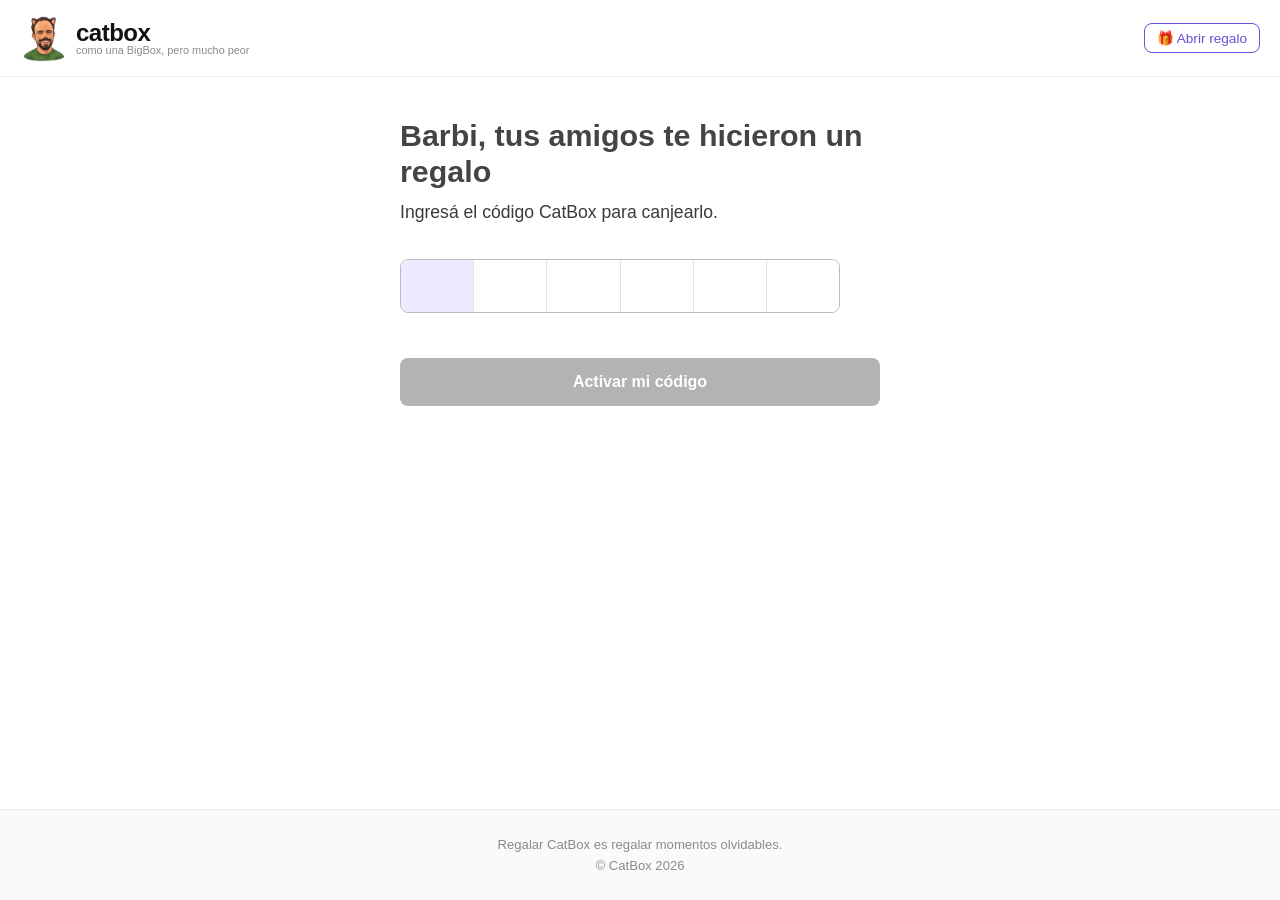
==== index.html @ 8b03278d "Sitio CatBox Co-Authored-By: Claude Opus 5.5 <noreply@anthropic.com> Claude-Session: https://claude." ====
<!DOCTYPE html>
<html lang="es">
<head>
  <meta charset="UTF-8">
  <meta name="viewport" content="width=device-width, initial-scale=1.0">
  <title>CatBox – Te regalaron un CatBox</title>
  <link rel="icon" type="image/png" href="favicon.png">
  <link rel="stylesheet" href="styles.css">
</head>
<body>

  <header>
    <a class="logo" href="index.html">
      <img src="logo.png" alt="Logo de CatBox">
      <span class="logo-texto">
        <span class="logo-nombre">catbox</span>
        <span class="logo-slogan">como una BigBox, pero mucho peor</span>
      </span>
    </a>
    <span class="header-link">🎁 Abrir regalo</span>
  </header>

  <main>
    <h1>Barbi, tus amigos te hicieron un regalo</h1>
    <p class="subtitulo">Ingresá el código CatBox para canjearlo.</p>

    <form id="formulario" novalidate>
      <div class="codigo" id="codigo"></div>
      <p class="mensaje-error" id="error" role="alert"></p>

      <button type="submit" class="boton" id="activar" disabled>Activar mi código</button>
    </form>
  </main>

  <footer>
    Regalar CatBox es regalar momentos olvidables.<br>
    © CatBox 2026
  </footer>

  <script>
    // ⬇️ Cambiá acá el código si querés
    const CODIGO_CORRECTO = "492530";

    const contenedor = document.getElementById("codigo");
    const boton = document.getElementById("activar");
    const error = document.getElementById("error");
    const largo = CODIGO_CORRECTO.length;

    // Crear una cajita por cada dígito
    for (let i = 0; i < largo; i++) {
      const input = document.createElement("input");
      input.id = "d" + i;
      input.type = "text";
      input.inputMode = "numeric";
      input.maxLength = 1;
      input.autocomplete = "off";
      input.setAttribute("aria-label", "Dígito " + (i + 1));
      contenedor.appendChild(input);
    }
    const cajitas = [...contenedor.querySelectorAll("input")];

    function actualizar() {
      boton.disabled = cajitas.some(c => c.value === "");
      error.textContent = "";
      contenedor.classList.remove("error");
    }

    cajitas.forEach((caja, i) => {
      caja.addEventListener("input", () => {
        caja.value = caja.value.replace(/\D/g, "").slice(-1);
        if (caja.value && i < largo - 1) cajitas[i + 1].focus();
        actualizar();
      });
      caja.addEventListener("keydown", e => {
        if (e.key === "Backspace" && !caja.value && i > 0) cajitas[i - 1].focus();
      });
      // Permite pegar el código completo
      caja.addEventListener("paste", e => {
        e.preventDefault();
        const texto = (e.clipboardData.getData("text") || "").replace(/\D/g, "");
        texto.split("").slice(0, largo - i).forEach((d, j) => cajitas[i + j].value = d);
        cajitas[Math.min(i + texto.length, largo - 1)].focus();
        actualizar();
      });
    });

    document.getElementById("formulario").addEventListener("submit", e => {
      e.preventDefault();
      const ingresado = cajitas.map(c => c.value).join("");
      if (ingresado === CODIGO_CORRECTO) {
        try { sessionStorage.setItem("catbox-ok", "1"); } catch (err) {}
        window.location.href = "canje.html";
      } else {
        error.textContent = "Ese código no existe. Ni los gatos lo aceptarían. Probá de nuevo.";
        contenedor.classList.remove("error");
        void contenedor.offsetWidth; // reinicia la animación
        contenedor.classList.add("error");
      }
    });

    cajitas[0].focus();
  </script>
</body>
</html>
---- styles.css ----
* { box-sizing: border-box; margin: 0; padding: 0; }

:root {
  --violeta: #6c4fd8;
  --violeta-claro: #efeaff;
  --texto: #3a3a3a;
  --gris: #8a8a8a;
  --borde: #d6d6d6;
  --error: #d64545;
}

body {
  font-family: -apple-system, BlinkMacSystemFont, "Segoe UI", Roboto, Helvetica, Arial, sans-serif;
  color: var(--texto);
  background: #fff;
  min-height: 100vh;
  display: flex;
  flex-direction: column;
}

/* ---------- Header ---------- */
header {
  border-bottom: 1px solid #ececec;
  padding: 14px 20px;
  display: flex;
  align-items: center;
  justify-content: space-between;
  gap: 12px;
}

.logo {
  display: flex;
  align-items: center;
  gap: 8px;
  text-decoration: none;
  color: #111;
}
.logo img { width: 48px; height: 48px; object-fit: contain; }
.logo-texto { display: flex; flex-direction: column; line-height: 1.05; }
.logo-nombre { font-size: 1.5rem; font-weight: 800; letter-spacing: -0.5px; }
.logo-slogan { font-size: 0.68rem; color: var(--gris); }

.header-link {
  font-size: 0.85rem;
  color: var(--violeta);
  border: 1.5px solid var(--violeta);
  border-radius: 8px;
  padding: 6px 12px;
  white-space: nowrap;
}

/* ---------- Main ---------- */
main {
  flex: 1;
  width: 100%;
  max-width: 520px;
  margin: 0 auto;
  padding: 40px 20px 60px;
}

h1 {
  font-size: 1.9rem;
  line-height: 1.2;
  color: #444;
  margin-bottom: 12px;
}
.subtitulo { font-size: 1.1rem; margin-bottom: 36px; }

label.etiqueta { display: block; font-size: 0.95rem; margin-bottom: 12px; }

/* ---------- Cajitas del código ---------- */
.codigo {
  display: flex;
  border: 1px solid #bbb;
  border-radius: 8px;
  overflow: hidden;
  max-width: 440px;
}
.codigo input {
  flex: 1;
  min-width: 0;
  height: 52px;
  border: none;
  border-right: 1px solid #e3e3e3;
  text-align: center;
  font-size: 1.3rem;
  font-weight: 600;
  color: #222;
  outline: none;
  background: #fff;
}
.codigo input:last-child { border-right: none; }
.codigo input:focus { background: var(--violeta-claro); }
.codigo.error { border-color: var(--error); animation: sacudida 0.35s; }

@keyframes sacudida {
  0%, 100% { transform: translateX(0); }
  25% { transform: translateX(-6px); }
  75% { transform: translateX(6px); }
}

.mensaje-error {
  color: var(--error);
  font-size: 0.88rem;
  margin-top: 10px;
  min-height: 1.2em;
  margin-bottom: 18px;
}

.ayuda {
  display: inline-flex;
  align-items: center;
  gap: 6px;
  font-size: 0.88rem;
  margin: 8px 0 24px;
  cursor: pointer;
  background: none;
  border: none;
  color: var(--texto);
}
.ayuda-texto {
  font-size: 0.85rem;
  color: var(--gris);
  margin: -14px 0 24px;
  display: none;
}
.ayuda-texto.visible { display: block; }

/* ---------- Botones ---------- */
.boton {
  width: 100%;
  padding: 15px;
  font-size: 1rem;
  font-weight: 600;
  border: none;
  border-radius: 8px;
  background: var(--violeta);
  color: #fff;
  cursor: pointer;
  transition: background 0.2s;
}
.boton:disabled { background: #b3b3b3; cursor: not-allowed; }
.boton:not(:disabled):hover { background: #5638c4; }

/* ---------- Página de canje ---------- */
.canje main { max-width: 1180px; }
.canje h1, .canje .subtitulo { text-align: center; }

.opciones {
  display: grid;
  grid-template-columns: repeat(auto-fill, minmax(250px, 1fr));
  gap: 18px;
}

.opcion {
  border: 1px solid #e6e6e6;
  border-radius: 12px;
  overflow: hidden;
  display: flex;
  flex-direction: column;
  background: #fff;
  box-shadow: 0 2px 8px rgba(0,0,0,0.04);
}
.opcion-imagen {
  height: 170px;
  overflow: hidden;
  display: flex;
  align-items: center;
  justify-content: center;
  font-size: 3.4rem;
}
.opcion-cuerpo { padding: 16px; flex: 1; display: flex; flex-direction: column; }
.opcion-categoria {
  font-size: 0.72rem;
  text-transform: uppercase;
  letter-spacing: 0.5px;
  color: var(--violeta);
  font-weight: 700;
  margin-bottom: 6px;
}
.opcion h2 { font-size: 1.08rem; margin-bottom: 6px; }
.opcion p { font-size: 0.88rem; color: #666; margin-bottom: 10px; flex: 1; }
.opcion-estrellas { font-size: 0.8rem; color: var(--gris); margin-bottom: 14px; line-height: 1.5; }
.opcion-estrellas .estrellas { vertical-align: -1px; margin-right: 4px; }
.opcion .boton { padding: 11px; font-size: 0.92rem; }

/* Estrellas con medias estrellas */
.estrellas { position: relative; display: inline-block; color: #d6d6d6; font-size: 1rem; letter-spacing: 1px; line-height: 1; }
.estrellas .relleno { position: absolute; top: 0; left: 0; overflow: hidden; white-space: nowrap; color: #f5b301; }

/* Experiencias no disponibles */
.opcion.no-disponible .opcion-imagen { filter: grayscale(1); opacity: 0.55; }

/* ---------- Modal de confirmación ---------- */
.modal-fondo {
  position: fixed;
  inset: 0;
  background: rgba(0,0,0,0.5);
  display: none;
  align-items: center;
  justify-content: center;
  padding: 20px;
  z-index: 10;
}
.modal-fondo.visible { display: flex; }
.modal {
  background: #fff;
  border-radius: 14px;
  padding: 30px 24px;
  max-width: 400px;
  width: 100%;
  text-align: center;
}
.modal-emoji { font-size: 3.5rem; margin-bottom: 10px; }
.modal h2 { margin-bottom: 10px; }
.modal p { color: #555; margin-bottom: 8px; }
.modal .elegido { font-weight: 700; color: var(--violeta); font-size: 1.1rem; margin: 14px 0; }
.modal .letra-chica { font-size: 0.75rem; color: var(--gris); margin: 16px 0 20px; }

/* ---------- Footer ---------- */
footer {
  background: #fafafa;
  border-top: 1px solid #ececec;
  padding: 24px 20px;
  font-size: 0.82rem;
  color: var(--gris);
  text-align: center;
  line-height: 1.6;
}

@media (max-width: 420px) {
  h1 { font-size: 1.6rem; }
  .codigo input { height: 46px; font-size: 1.1rem; }
  .header-link { display: none; }
}

/* ---------- Página de error 404 ---------- */
.pagina-error main { text-align: center; }
.pagina-error .error-imagen { width: 100%; max-width: 420px; height: auto; margin: 0 auto 20px; display: block; }
.pagina-error h1 { font-size: 2.4rem; margin-bottom: 8px; }
.pagina-error .subtitulo { margin-bottom: 28px; }
.pagina-error .boton { max-width: 320px; }

/* Grilla: 1 columna en celular, 2 en tablet, 3 en computadora */
.opciones { grid-template-columns: 1fr; }
@media (min-width: 640px) { .opciones { grid-template-columns: repeat(2, 1fr); } }
@media (min-width: 1000px) { .opciones { grid-template-columns: repeat(3, 1fr); } }
.opcion-imagen img { width: 100%; height: 100%; object-fit: cover; display: block; }

/* ---------- Página de reserva ---------- */
.pagina-reserva h1 { font-size: 1.9rem; margin-bottom: 8px; }
.pagina-reserva .opcion-categoria { display: block; margin-bottom: 8px; }
.pagina-reserva .subtitulo { margin-bottom: 20px; }
.pagina-reserva .aviso {
  background: var(--violeta-claro);
  border-radius: 10px;
  padding: 16px 18px;
  font-size: 1rem;
  line-height: 1.5;
  margin-bottom: 24px;
}
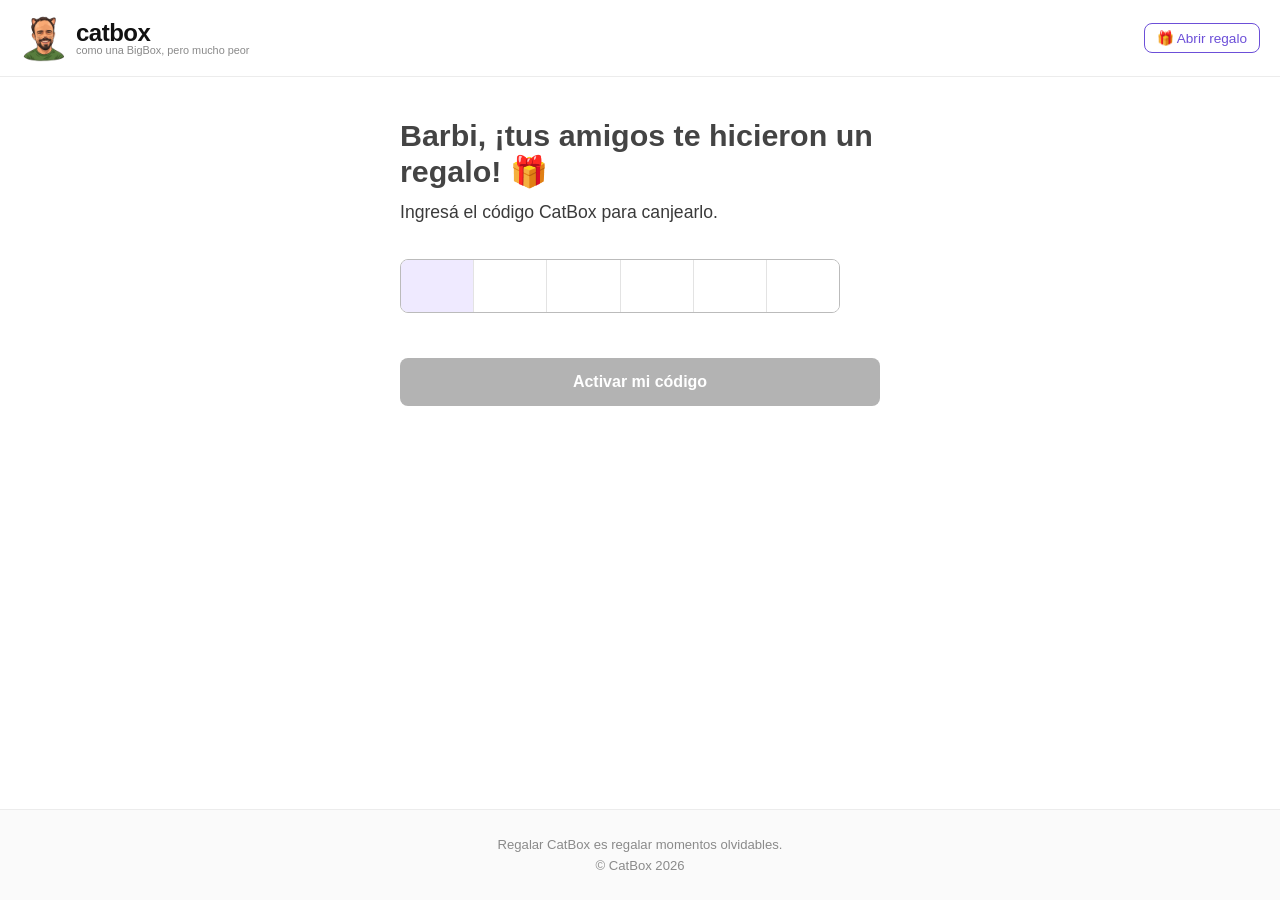
==== commit 806e1c3d: "Nuevos textos, página de reserva con foto y detalle, y página de canje en proceso Co-Authored-By: Cl" ====
--- a/index.html
+++ b/index.html
@@ -21,7 +21,7 @@
   </header>
 
   <main>
-    <h1>Barbi, tus amigos te hicieron un regalo</h1>
+    <h1>Barbi, ¡tus amigos te hicieron un regalo! 🎁</h1>
     <p class="subtitulo">Ingresá el código CatBox para canjearlo.</p>
 
     <form id="formulario" novalidate>
--- a/styles.css
+++ b/styles.css
@@ -248,6 +248,39 @@
 .opcion-imagen img { width: 100%; height: 100%; object-fit: cover; display: block; }
 
 /* ---------- Página de reserva ---------- */
+.pagina-reserva main { max-width: 640px; }
+.pagina-reserva .reserva-foto {
+  width: 100%; height: 260px; object-fit: cover;
+  border-radius: 14px; display: block; margin-bottom: 22px;
+}
+.pagina-reserva .opcion-categoria { display: block; margin-bottom: 6px; }
+.pagina-reserva h1 { margin-bottom: 6px; }
+.pagina-reserva .subtitulo { margin-bottom: 16px; color: #666; }
+.pagina-reserva .reserva-detalle { font-size: 1rem; line-height: 1.6; margin-bottom: 30px; }
+.botones { display: flex; gap: 12px; }
+.botones .boton { flex: 1; }
+.boton-secundario { background: #fff; color: var(--violeta); border: 1.5px solid var(--violeta); }
+.boton-secundario:not(:disabled):hover { background: var(--violeta-claro); }
+@media (max-width: 520px) {
+  .botones { flex-direction: column-reverse; }
+  .pagina-reserva .reserva-foto { height: 200px; }
+}
+
+/* ---------- Canje en proceso ---------- */
+.pagina-procesando .opcion-categoria { display: block; margin-bottom: 6px; }
+.pagina-procesando h1 { font-size: 1.8rem; }
+.pagina-procesando .aviso {
+  background: var(--violeta-claro); border-radius: 10px;
+  padding: 14px 18px; line-height: 1.5;
+}
+
+/* Grilla: 1 columna en celular, 2 en tablet, 3 en computadora */
+.opciones { grid-template-columns: 1fr; }
+@media (min-width: 640px) { .opciones { grid-template-columns: repeat(2, 1fr); } }
+@media (min-width: 1000px) { .opciones { grid-template-columns: repeat(3, 1fr); } }
+.opcion-imagen img { width: 100%; height: 100%; object-fit: cover; display: block; }
+
+/* ---------- Página de reserva ---------- */
 .pagina-reserva h1 { font-size: 1.9rem; margin-bottom: 8px; }
 .pagina-reserva .opcion-categoria { display: block; margin-bottom: 8px; }
 .pagina-reserva .subtitulo { margin-bottom: 20px; }
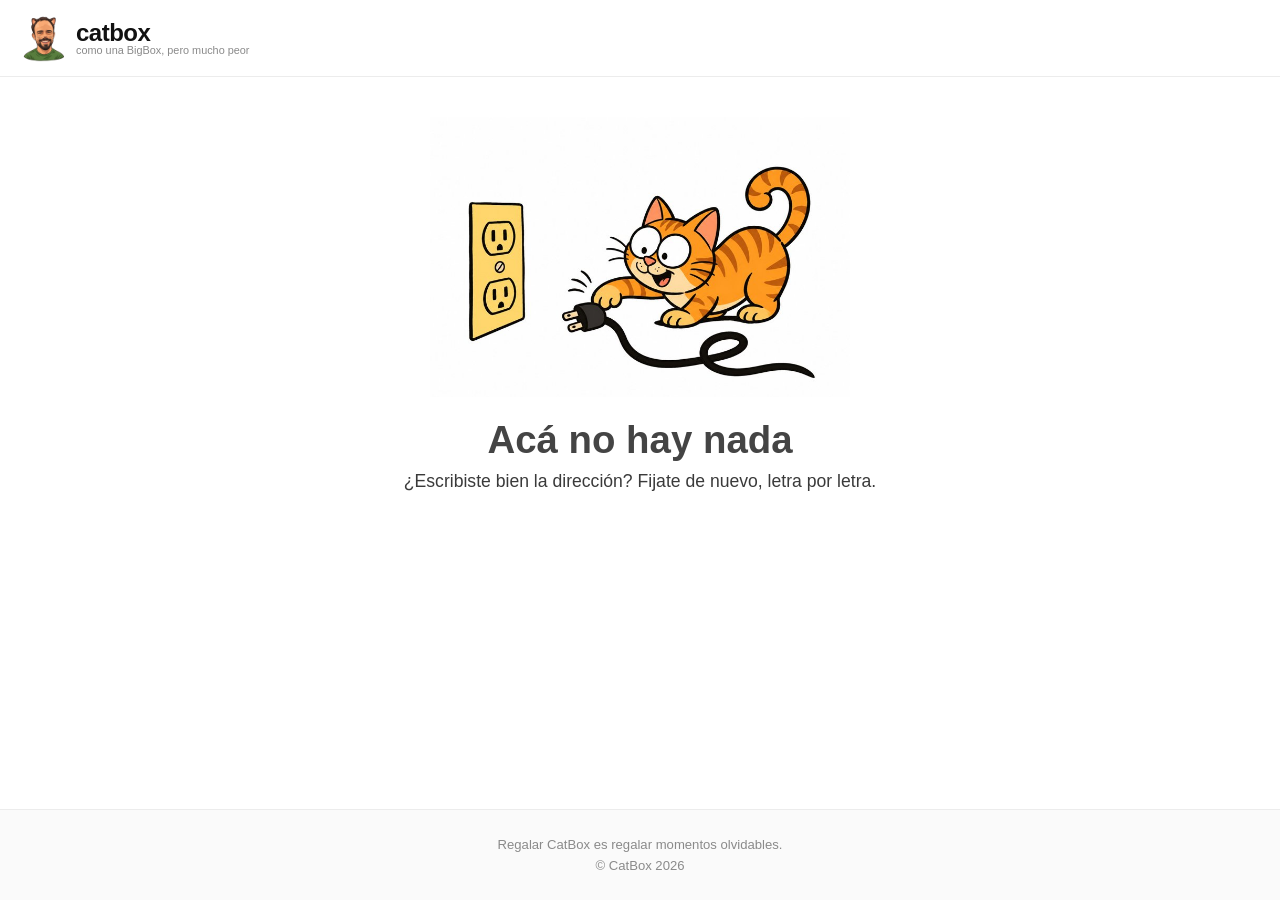
==== commit ef6795dd: "Mover el sitio a una URL larga y agregar página en broma en la raíz Co-Authored-By: Claude Opus 5.5 " ====
--- a/index.html
+++ b/index.html
@@ -3,102 +3,31 @@
 <head>
   <meta charset="UTF-8">
   <meta name="viewport" content="width=device-width, initial-scale=1.0">
-  <title>CatBox – Te regalaron un CatBox</title>
-  <link rel="icon" type="image/png" href="favicon.png">
-  <link rel="stylesheet" href="styles.css">
+  <title>CatBox – Acá no hay nada</title>
+  <link rel="icon" type="image/png" href="/no-es-el-mejor-regalo-pero-es-lo-que-conseguimos/favicon.png">
+  <link rel="stylesheet" href="/no-es-el-mejor-regalo-pero-es-lo-que-conseguimos/styles.css">
 </head>
-<body>
+<body class="pagina-error">
 
   <header>
-    <a class="logo" href="index.html">
-      <img src="logo.png" alt="Logo de CatBox">
+    <span class="logo">
+      <img src="/no-es-el-mejor-regalo-pero-es-lo-que-conseguimos/logo.png" alt="Logo de CatBox">
       <span class="logo-texto">
         <span class="logo-nombre">catbox</span>
         <span class="logo-slogan">como una BigBox, pero mucho peor</span>
       </span>
-    </a>
-    <span class="header-link">🎁 Abrir regalo</span>
+    </span>
   </header>
 
   <main>
-    <h1>Barbi, ¡tus amigos te hicieron un regalo! 🎁</h1>
-    <p class="subtitulo">Ingresá el código CatBox para canjearlo.</p>
-
-    <form id="formulario" novalidate>
-      <div class="codigo" id="codigo"></div>
-      <p class="mensaje-error" id="error" role="alert"></p>
-
-      <button type="submit" class="boton" id="activar" disabled>Activar mi código</button>
-    </form>
+    <img class="error-imagen" src="/no-es-el-mejor-regalo-pero-es-lo-que-conseguimos/gato-enchufe.jpg" alt="Un gato desenchufando un cable">
+    <h1>Acá no hay nada</h1>
+    <p class="subtitulo">¿Escribiste bien la dirección? Fijate de nuevo, letra por letra.</p>
   </main>
 
   <footer>
     Regalar CatBox es regalar momentos olvidables.<br>
     © CatBox 2026
   </footer>
-
-  <script>
-    // ⬇️ Cambiá acá el código si querés
-    const CODIGO_CORRECTO = "492530";
-
-    const contenedor = document.getElementById("codigo");
-    const boton = document.getElementById("activar");
-    const error = document.getElementById("error");
-    const largo = CODIGO_CORRECTO.length;
-
-    // Crear una cajita por cada dígito
-    for (let i = 0; i < largo; i++) {
-      const input = document.createElement("input");
-      input.id = "d" + i;
-      input.type = "text";
-      input.inputMode = "numeric";
-      input.maxLength = 1;
-      input.autocomplete = "off";
-      input.setAttribute("aria-label", "Dígito " + (i + 1));
-      contenedor.appendChild(input);
-    }
-    const cajitas = [...contenedor.querySelectorAll("input")];
-
-    function actualizar() {
-      boton.disabled = cajitas.some(c => c.value === "");
-      error.textContent = "";
-      contenedor.classList.remove("error");
-    }
-
-    cajitas.forEach((caja, i) => {
-      caja.addEventListener("input", () => {
-        caja.value = caja.value.replace(/\D/g, "").slice(-1);
-        if (caja.value && i < largo - 1) cajitas[i + 1].focus();
-        actualizar();
-      });
-      caja.addEventListener("keydown", e => {
-        if (e.key === "Backspace" && !caja.value && i > 0) cajitas[i - 1].focus();
-      });
-      // Permite pegar el código completo
-      caja.addEventListener("paste", e => {
-        e.preventDefault();
-        const texto = (e.clipboardData.getData("text") || "").replace(/\D/g, "");
-        texto.split("").slice(0, largo - i).forEach((d, j) => cajitas[i + j].value = d);
-        cajitas[Math.min(i + texto.length, largo - 1)].focus();
-        actualizar();
-      });
-    });
-
-    document.getElementById("formulario").addEventListener("submit", e => {
-      e.preventDefault();
-      const ingresado = cajitas.map(c => c.value).join("");
-      if (ingresado === CODIGO_CORRECTO) {
-        try { sessionStorage.setItem("catbox-ok", "1"); } catch (err) {}
-        window.location.href = "canje.html";
-      } else {
-        error.textContent = "Ese código no existe. Ni los gatos lo aceptarían. Probá de nuevo.";
-        contenedor.classList.remove("error");
-        void contenedor.offsetWidth; // reinicia la animación
-        contenedor.classList.add("error");
-      }
-    });
-
-    cajitas[0].focus();
-  </script>
 </body>
 </html>
--- a/no-es-el-mejor-regalo-pero-es-lo-que-conseguimos/styles.css
+++ b/no-es-el-mejor-regalo-pero-es-lo-que-conseguimos/styles.css
@@ -0,0 +1,341 @@
+* { box-sizing: border-box; margin: 0; padding: 0; }
+
+:root {
+  --violeta: #6c4fd8;
+  --violeta-claro: #efeaff;
+  --texto: #3a3a3a;
+  --gris: #8a8a8a;
+  --borde: #d6d6d6;
+  --error: #d64545;
+}
+
+body {
+  font-family: -apple-system, BlinkMacSystemFont, "Segoe UI", Roboto, Helvetica, Arial, sans-serif;
+  color: var(--texto);
+  background: #fff;
+  min-height: 100vh;
+  display: flex;
+  flex-direction: column;
+}
+
+/* ---------- Header ---------- */
+header {
+  border-bottom: 1px solid #ececec;
+  padding: 14px 20px;
+  display: flex;
+  align-items: center;
+  justify-content: space-between;
+  gap: 12px;
+}
+
+.logo {
+  display: flex;
+  align-items: center;
+  gap: 8px;
+  text-decoration: none;
+  color: #111;
+}
+.logo img { width: 48px; height: 48px; object-fit: contain; }
+.logo-texto { display: flex; flex-direction: column; line-height: 1.05; }
+.logo-nombre { font-size: 1.5rem; font-weight: 800; letter-spacing: -0.5px; }
+.logo-slogan { font-size: 0.68rem; color: var(--gris); }
+
+.header-link {
+  font-size: 0.85rem;
+  color: var(--violeta);
+  border: 1.5px solid var(--violeta);
+  border-radius: 8px;
+  padding: 6px 12px;
+  white-space: nowrap;
+}
+
+/* ---------- Main ---------- */
+main {
+  flex: 1;
+  width: 100%;
+  max-width: 520px;
+  margin: 0 auto;
+  padding: 40px 20px 60px;
+}
+
+h1 {
+  font-size: 1.9rem;
+  line-height: 1.2;
+  color: #444;
+  margin-bottom: 12px;
+}
+.subtitulo { font-size: 1.1rem; margin-bottom: 36px; }
+
+label.etiqueta { display: block; font-size: 0.95rem; margin-bottom: 12px; }
+
+/* ---------- Cajitas del código ---------- */
+.codigo {
+  display: flex;
+  border: 1px solid #bbb;
+  border-radius: 8px;
+  overflow: hidden;
+  max-width: 440px;
+}
+.codigo input {
+  flex: 1;
+  min-width: 0;
+  height: 52px;
+  border: none;
+  border-right: 1px solid #e3e3e3;
+  text-align: center;
+  font-size: 1.3rem;
+  font-weight: 600;
+  color: #222;
+  outline: none;
+  background: #fff;
+}
+.codigo input:last-child { border-right: none; }
+.codigo input:focus { background: var(--violeta-claro); }
+.codigo.error { border-color: var(--error); animation: sacudida 0.35s; }
+
+@keyframes sacudida {
+  0%, 100% { transform: translateX(0); }
+  25% { transform: translateX(-6px); }
+  75% { transform: translateX(6px); }
+}
+
+.mensaje-error {
+  color: var(--error);
+  font-size: 0.88rem;
+  margin-top: 10px;
+  min-height: 1.2em;
+  margin-bottom: 18px;
+}
+
+.ayuda {
+  display: inline-flex;
+  align-items: center;
+  gap: 6px;
+  font-size: 0.88rem;
+  margin: 8px 0 24px;
+  cursor: pointer;
+  background: none;
+  border: none;
+  color: var(--texto);
+}
+.ayuda-texto {
+  font-size: 0.85rem;
+  color: var(--gris);
+  margin: -14px 0 24px;
+  display: none;
+}
+.ayuda-texto.visible { display: block; }
+
+/* ---------- Botones ---------- */
+.boton {
+  width: 100%;
+  padding: 15px;
+  font-size: 1rem;
+  font-weight: 600;
+  border: none;
+  border-radius: 8px;
+  background: var(--violeta);
+  color: #fff;
+  cursor: pointer;
+  transition: background 0.2s;
+}
+.boton:disabled { background: #b3b3b3; cursor: not-allowed; }
+.boton:not(:disabled):hover { background: #5638c4; }
+
+/* ---------- Página de canje ---------- */
+.canje main { max-width: 1180px; }
+.canje h1, .canje .subtitulo { text-align: center; }
+
+.opciones {
+  display: grid;
+  grid-template-columns: repeat(auto-fill, minmax(250px, 1fr));
+  gap: 18px;
+}
+
+.opcion {
+  border: 1px solid #e6e6e6;
+  border-radius: 12px;
+  overflow: hidden;
+  display: flex;
+  flex-direction: column;
+  background: #fff;
+  box-shadow: 0 2px 8px rgba(0,0,0,0.04);
+}
+.opcion-imagen {
+  height: 170px;
+  overflow: hidden;
+  display: flex;
+  align-items: center;
+  justify-content: center;
+  font-size: 3.4rem;
+}
+.opcion-cuerpo { padding: 16px; flex: 1; display: flex; flex-direction: column; }
+.opcion-categoria {
+  font-size: 0.72rem;
+  text-transform: uppercase;
+  letter-spacing: 0.5px;
+  color: var(--violeta);
+  font-weight: 700;
+  margin-bottom: 6px;
+}
+.opcion h2 { font-size: 1.08rem; margin-bottom: 6px; }
+.opcion p { font-size: 0.88rem; color: #666; margin-bottom: 10px; flex: 1; }
+.opcion-estrellas { font-size: 0.8rem; color: var(--gris); margin-bottom: 14px; line-height: 1.5; }
+.opcion-estrellas .estrellas { vertical-align: -1px; margin-right: 4px; }
+.opcion .boton { padding: 11px; font-size: 0.92rem; }
+
+/* Estrellas con medias estrellas */
+.estrellas { position: relative; display: inline-block; color: #d6d6d6; font-size: 1rem; letter-spacing: 1px; line-height: 1; }
+.estrellas .relleno { position: absolute; top: 0; left: 0; overflow: hidden; white-space: nowrap; color: #f5b301; }
+
+/* Experiencias no disponibles */
+.opcion.no-disponible .opcion-imagen { filter: grayscale(1); opacity: 0.55; }
+
+/* ---------- Modal de confirmación ---------- */
+.modal-fondo {
+  position: fixed;
+  inset: 0;
+  background: rgba(0,0,0,0.5);
+  display: none;
+  align-items: center;
+  justify-content: center;
+  padding: 20px;
+  z-index: 10;
+}
+.modal-fondo.visible { display: flex; }
+.modal {
+  background: #fff;
+  border-radius: 14px;
+  padding: 30px 24px;
+  max-width: 400px;
+  width: 100%;
+  text-align: center;
+}
+.modal-emoji { font-size: 3.5rem; margin-bottom: 10px; }
+.modal h2 { margin-bottom: 10px; }
+.modal p { color: #555; margin-bottom: 8px; }
+.modal .elegido { font-weight: 700; color: var(--violeta); font-size: 1.1rem; margin: 14px 0; }
+.modal .letra-chica { font-size: 0.75rem; color: var(--gris); margin: 16px 0 20px; }
+
+/* ---------- Footer ---------- */
+footer {
+  background: #fafafa;
+  border-top: 1px solid #ececec;
+  padding: 24px 20px;
+  font-size: 0.82rem;
+  color: var(--gris);
+  text-align: center;
+  line-height: 1.6;
+}
+
+@media (max-width: 420px) {
+  h1 { font-size: 1.6rem; }
+  .codigo input { height: 46px; font-size: 1.1rem; }
+  .header-link { display: none; }
+}
+
+/* ---------- Página de error 404 ---------- */
+.pagina-error main { text-align: center; }
+.pagina-error .error-imagen { width: 100%; max-width: 420px; height: auto; margin: 0 auto 20px; display: block; }
+.pagina-error h1 { font-size: 2.4rem; margin-bottom: 8px; }
+.pagina-error .subtitulo { margin-bottom: 28px; }
+.pagina-error .boton { max-width: 320px; }
+
+/* Grilla: 1 columna en celular, 2 en tablet, 3 en computadora */
+.opciones { grid-template-columns: 1fr; }
+@media (min-width: 640px) { .opciones { grid-template-columns: repeat(2, 1fr); } }
+@media (min-width: 1000px) { .opciones { grid-template-columns: repeat(3, 1fr); } }
+.opcion-imagen img { width: 100%; height: 100%; object-fit: cover; display: block; }
+
+/* ---------- Página de reserva ---------- */
+.pagina-reserva main { max-width: 640px; }
+.pagina-reserva .reserva-foto {
+  width: 100%; height: 260px; object-fit: cover;
+  border-radius: 14px; display: block; margin-bottom: 22px;
+}
+.pagina-reserva .opcion-categoria { display: block; margin-bottom: 6px; }
+.pagina-reserva h1 { margin-bottom: 6px; }
+.pagina-reserva .subtitulo { margin-bottom: 16px; color: #666; }
+.pagina-reserva .reserva-detalle { font-size: 1rem; line-height: 1.6; margin-bottom: 30px; }
+.botones { display: flex; gap: 12px; }
+.botones .boton { flex: 1; }
+.boton-secundario { background: #fff; color: var(--violeta); border: 1.5px solid var(--violeta); }
+.boton-secundario:not(:disabled):hover { background: var(--violeta-claro); }
+@media (max-width: 520px) {
+  .botones { flex-direction: column-reverse; }
+  .pagina-reserva .reserva-foto { height: 200px; }
+}
+
+/* ---------- Canje en proceso ---------- */
+.pagina-procesando .opcion-categoria { display: block; margin-bottom: 6px; }
+.pagina-procesando h1 { font-size: 1.8rem; }
+.pagina-procesando .aviso {
+  background: var(--violeta-claro); border-radius: 10px;
+  padding: 14px 18px; line-height: 1.5;
+}
+
+/* Grilla: 1 columna en celular, 2 en tablet, 3 en computadora */
+.opciones { grid-template-columns: 1fr; }
+@media (min-width: 640px) { .opciones { grid-template-columns: repeat(2, 1fr); } }
+@media (min-width: 1000px) { .opciones { grid-template-columns: repeat(3, 1fr); } }
+.opcion-imagen img { width: 100%; height: 100%; object-fit: cover; display: block; }
+
+/* ---------- Página de reserva ---------- */
+.pagina-reserva h1 { font-size: 1.9rem; margin-bottom: 8px; }
+.pagina-reserva .opcion-categoria { display: block; margin-bottom: 8px; }
+.pagina-reserva .subtitulo { margin-bottom: 20px; }
+.pagina-reserva .aviso {
+  background: var(--violeta-claro);
+  border-radius: 10px;
+  padding: 16px 18px;
+  font-size: 1rem;
+  line-height: 1.5;
+  margin-bottom: 24px;
+}
+
+/* ---------- Ruleta de premios ---------- */
+.ruleta-fondo {
+  position: fixed; inset: 0; background: rgba(20, 10, 50, 0.6);
+  display: none; align-items: center; justify-content: center;
+  padding: 16px; z-index: 20;
+}
+.ruleta-fondo.visible { display: flex; animation: aparecer 0.35s ease-out; }
+@keyframes aparecer { from { opacity: 0; transform: scale(0.92); } to { opacity: 1; transform: scale(1); } }
+
+.ruleta-modal {
+  position: relative; background: #fff; border-radius: 18px;
+  padding: 26px 20px 22px; width: 100%; max-width: 440px;
+  text-align: center; max-height: 100%; overflow-y: auto;
+}
+.ruleta-modal h2 { font-size: 1.2rem; line-height: 1.35; color: #333; margin: 0 20px 18px; }
+.ruleta-cerrar {
+  position: absolute; top: 8px; right: 12px; background: none; border: none;
+  font-size: 1.8rem; color: #999; cursor: pointer; line-height: 1;
+}
+
+.ruleta-zona { position: relative; width: min(340px, 78vw); aspect-ratio: 1; margin: 0 auto; }
+.ruleta-zona canvas {
+  width: 100%; height: 100%; border-radius: 50%;
+  box-shadow: 0 6px 20px rgba(60, 40, 140, 0.25);
+  transition: transform 5.5s cubic-bezier(0.12, 0.8, 0.2, 1);
+}
+.ruleta-flecha {
+  position: absolute; top: -8px; left: 50%; transform: translateX(-50%);
+  width: 0; height: 0; z-index: 2;
+  border-left: 16px solid transparent; border-right: 16px solid transparent;
+  border-top: 30px solid #d64545;
+  filter: drop-shadow(0 2px 2px rgba(0,0,0,0.3));
+}
+.ruleta-centro {
+  position: absolute; top: 50%; left: 50%; transform: translate(-50%, -50%);
+  width: 26%; aspect-ratio: 1; border-radius: 50%;
+  background: #fff; border: 4px solid #3a2a8c; color: #3a2a8c;
+  font-weight: 800; font-size: 0.95rem; cursor: pointer; z-index: 2;
+  box-shadow: 0 2px 8px rgba(0,0,0,0.2);
+}
+.ruleta-centro:disabled { cursor: default; color: #aaa; border-color: #ccc; }
+
+.ruleta-resultado { display: none; margin-top: 18px; }
+.ruleta-resultado.visible { display: block; animation: aparecer 0.4s ease-out; }
+.ruleta-premio { font-size: 3.2rem; line-height: 1; margin-bottom: 6px; }
+.ruleta-resultado p { font-size: 1.3rem; font-weight: 800; color: var(--violeta); }
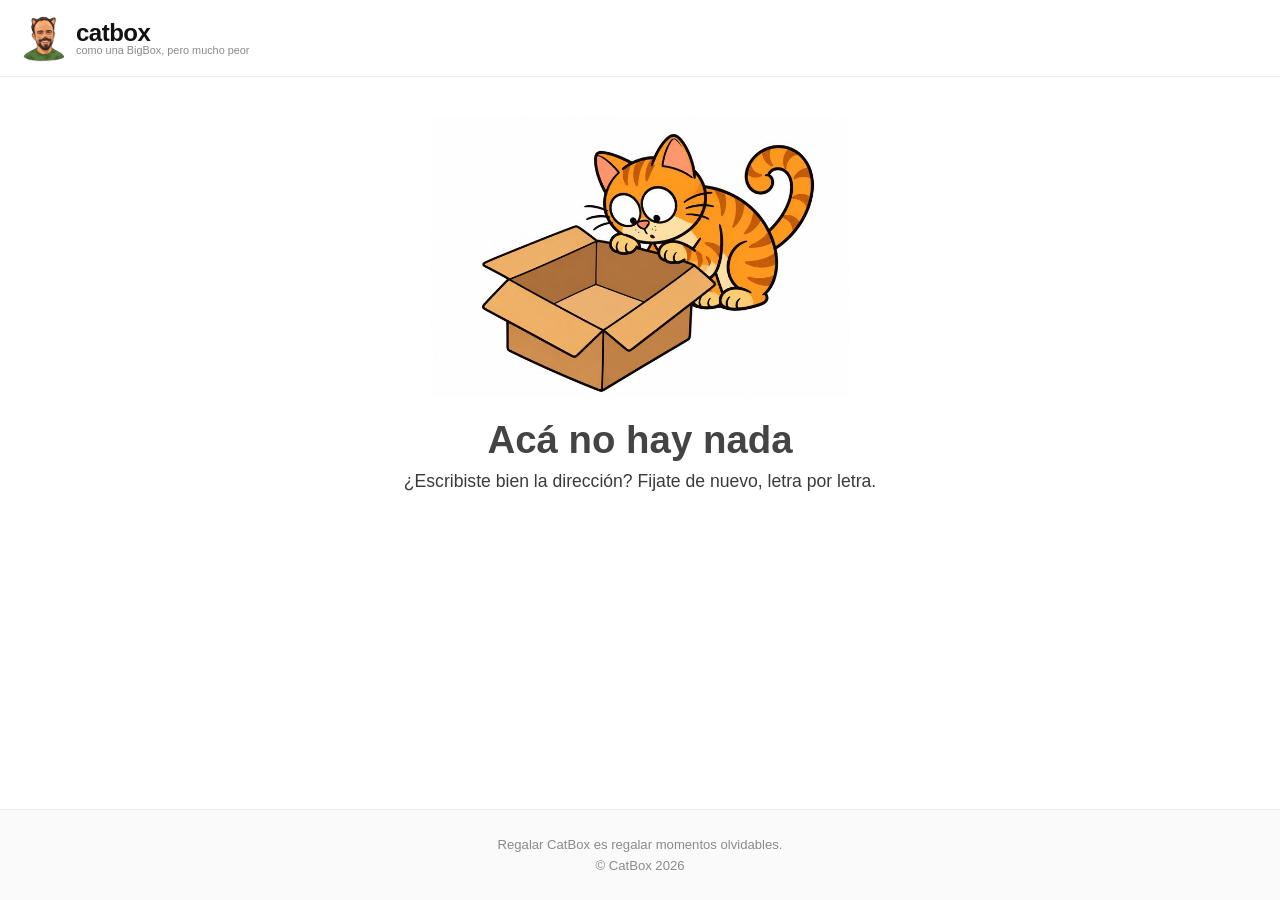
==== commit f5d93801: "Código secreto por nombre y nueva imagen para la página de 'acá no hay nada' Co-Authored-By: Claude " ====
--- a/index.html
+++ b/index.html
@@ -20,7 +20,7 @@
   </header>
 
   <main>
-    <img class="error-imagen" src="/no-es-el-mejor-regalo-pero-es-lo-que-conseguimos/gato-enchufe.jpg" alt="Un gato desenchufando un cable">
+    <img class="error-imagen" src="/no-es-el-mejor-regalo-pero-es-lo-que-conseguimos/gato-caja.jpg" alt="Un gato mirando una caja vacía">
     <h1>Acá no hay nada</h1>
     <p class="subtitulo">¿Escribiste bien la dirección? Fijate de nuevo, letra por letra.</p>
   </main>
--- a/no-es-el-mejor-regalo-pero-es-lo-que-conseguimos/styles.css
+++ b/no-es-el-mejor-regalo-pero-es-lo-que-conseguimos/styles.css
@@ -339,3 +339,14 @@
 .ruleta-resultado.visible { display: block; animation: aparecer 0.4s ease-out; }
 .ruleta-premio { font-size: 3.2rem; line-height: 1; margin-bottom: 6px; }
 .ruleta-resultado p { font-size: 1.3rem; font-weight: 800; color: var(--violeta); }
+
+/* ---------- Campo de código secreto ---------- */
+.campo-codigo {
+  width: 100%; max-width: 440px; height: 52px;
+  border: 1px solid #bbb; border-radius: 8px;
+  padding: 0 16px; font-size: 1.15rem;
+  outline: none; color: #222; background: #fff;
+}
+.campo-codigo::placeholder { letter-spacing: 0; color: #aaa; font-size: 1rem; }
+.campo-codigo:focus { border-color: var(--violeta); box-shadow: 0 0 0 3px var(--violeta-claro); }
+.campo-codigo.error { border-color: var(--error); animation: sacudida 0.35s; }
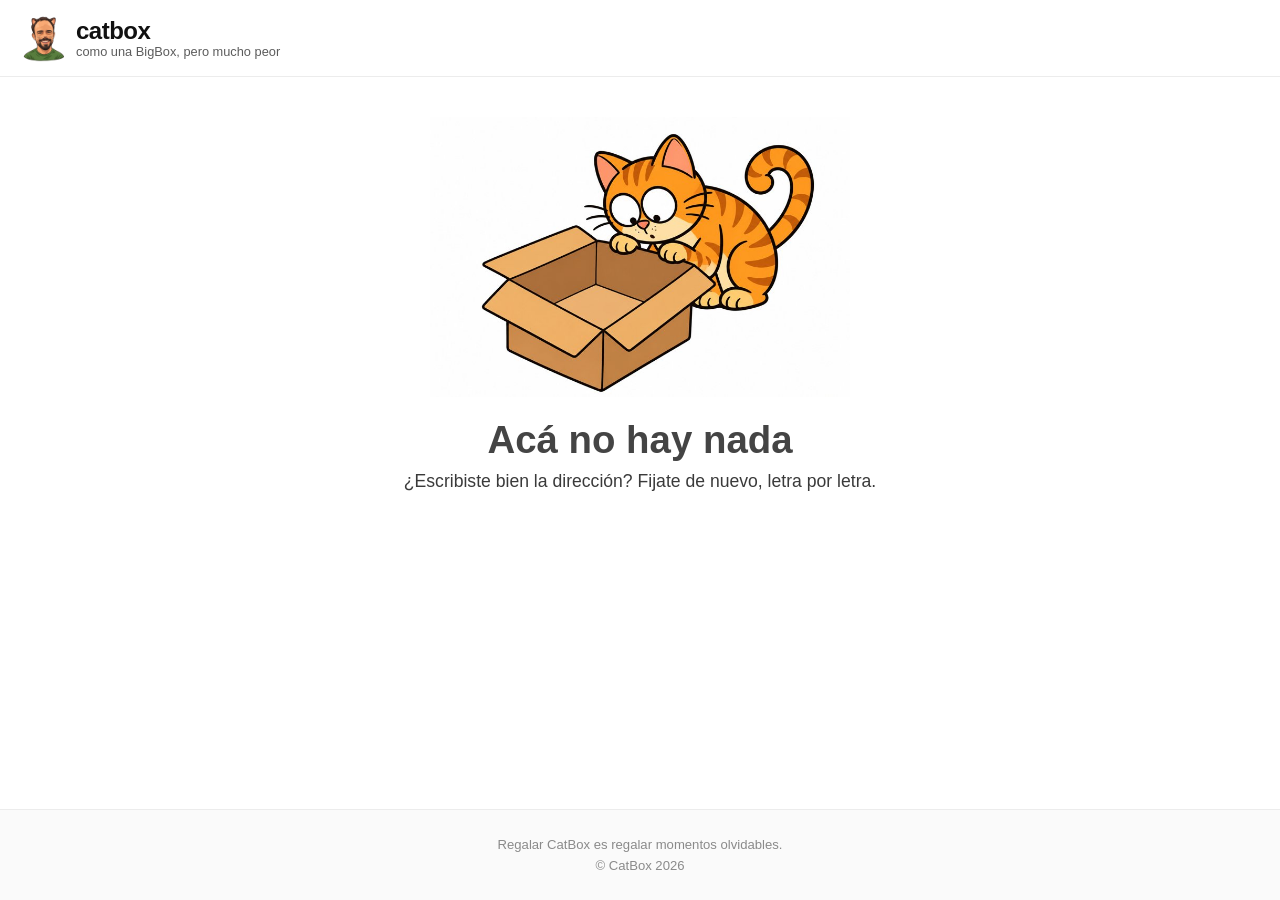
==== commit 4b3312ce: "Slogan más grande y con más contraste Co-Authored-By: Claude Opus 5.5 <noreply@anthropic.com> Claude" ====
--- a/index.html
+++ b/index.html
@@ -5,7 +5,7 @@
   <meta name="viewport" content="width=device-width, initial-scale=1.0">
   <title>CatBox – Acá no hay nada</title>
   <link rel="icon" type="image/png" href="/no-es-el-mejor-regalo-pero-es-lo-que-conseguimos/favicon.png">
-  <link rel="stylesheet" href="/no-es-el-mejor-regalo-pero-es-lo-que-conseguimos/styles.css">
+  <link rel="stylesheet" href="/no-es-el-mejor-regalo-pero-es-lo-que-conseguimos/styles.css?v=4">
 </head>
 <body class="pagina-error">
 
--- a/no-es-el-mejor-regalo-pero-es-lo-que-conseguimos/styles.css
+++ b/no-es-el-mejor-regalo-pero-es-lo-que-conseguimos/styles.css
@@ -38,7 +38,7 @@
 .logo img { width: 48px; height: 48px; object-fit: contain; }
 .logo-texto { display: flex; flex-direction: column; line-height: 1.05; }
 .logo-nombre { font-size: 1.5rem; font-weight: 800; letter-spacing: -0.5px; }
-.logo-slogan { font-size: 0.68rem; color: var(--gris); }
+.logo-slogan { font-size: 0.8rem; color: #5c5c5c; margin-top: 2px; }
 
 .header-link {
   font-size: 0.85rem;
@@ -342,11 +342,13 @@
 
 /* ---------- Campo de código secreto ---------- */
 .campo-codigo {
-  width: 100%; max-width: 440px; height: 52px;
-  border: 1px solid #bbb; border-radius: 8px;
-  padding: 0 16px; font-size: 1.15rem;
+  display: block; width: 100%; height: 64px; margin: 0 auto;
+  border: 1.5px solid #bbb; border-radius: 10px;
+  padding: 0 16px; font-size: 1.4rem; text-align: center;
   outline: none; color: #222; background: #fff;
-}
-.campo-codigo::placeholder { letter-spacing: 0; color: #aaa; font-size: 1rem; }
+  -webkit-appearance: none; appearance: none;
+}
+.campo-codigo::placeholder { color: #aaa; font-size: 1.15rem; }
 .campo-codigo:focus { border-color: var(--violeta); box-shadow: 0 0 0 3px var(--violeta-claro); }
 .campo-codigo.error { border-color: var(--error); animation: sacudida 0.35s; }
+.mensaje-error { text-align: center; }
